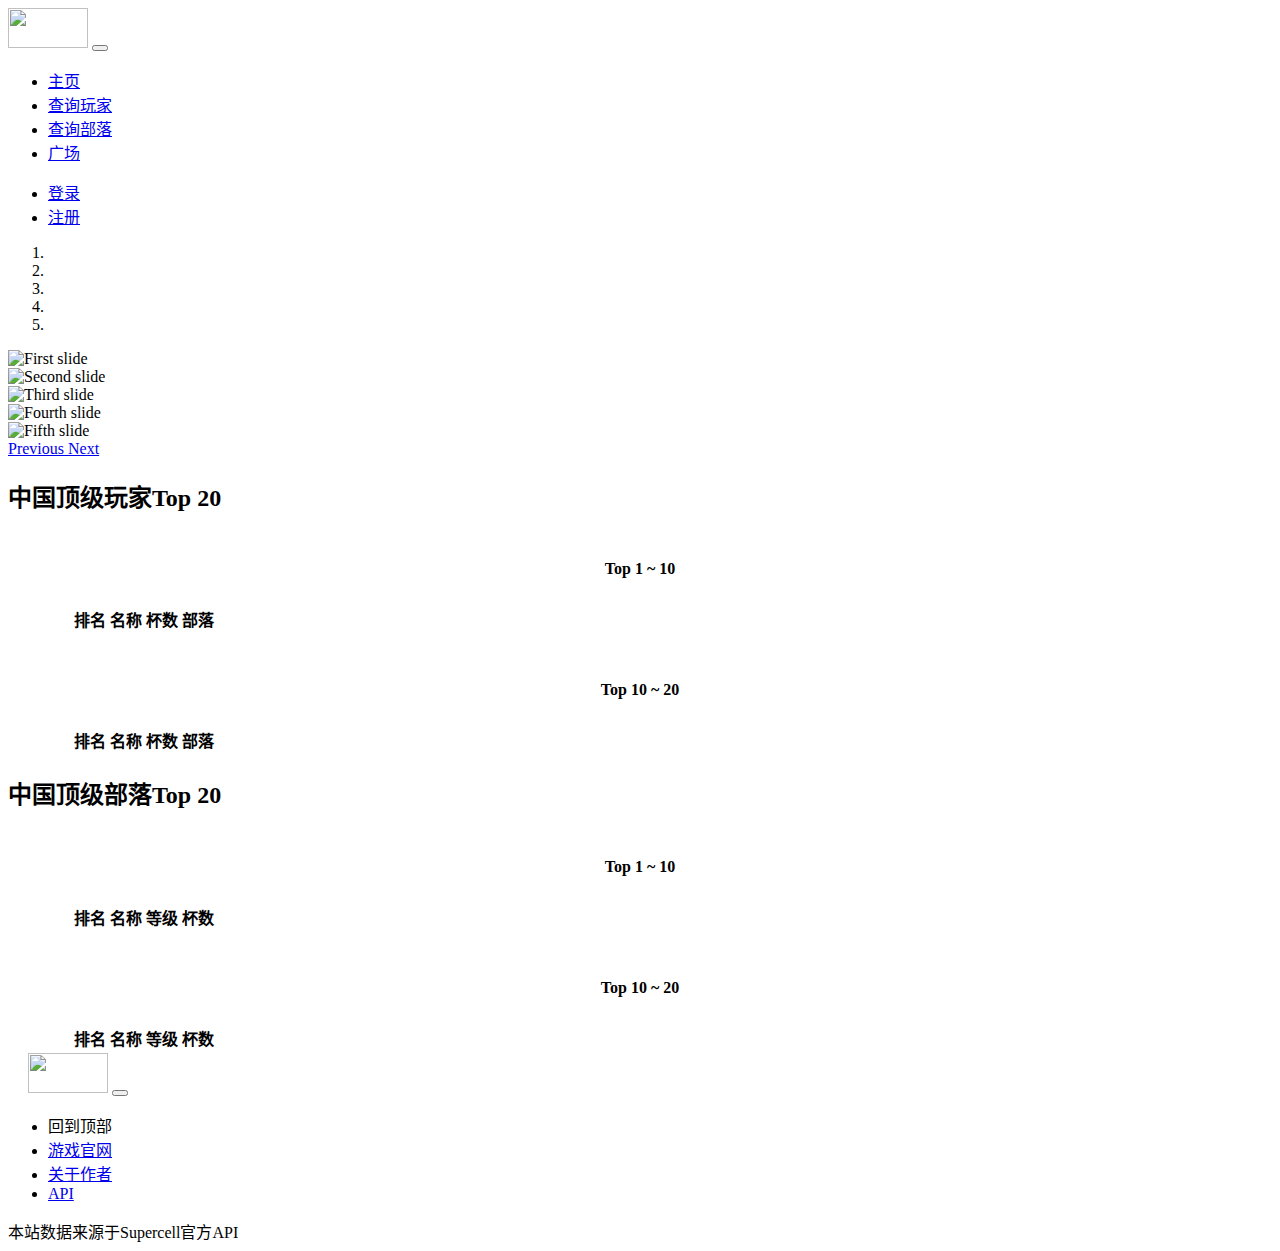
==== src/main/resources/static/index.html @ 9e87d582 "页面静态化。" ====
<!DOCTYPE html>
<html lang="zh-CN">

<head>
    <meta charset="UTF-8">
    <title>部落冲突</title>
    <link rel="stylesheet" href="/common/css/common.css">
    <link rel="stylesheet" href="/common/bootstrap/bootstrap.min.css">
    <script src="/common/js/jquery-3.3.1.min.js"></script>
    <script src="/common/bootstrap/bootstrap.min.js"></script>

    <script type="text/javascript">
        $(document).ready(function (){
            $(".back-to-top").click(function (){
                $('html, body').animate({
                    scrollTop: $("#top").offset().top
                }, 500);
            });
        });

        $(function () {
            create_players_table();
            create_clans_table();
        });

        function create_players_table() {
            $.ajax({
                url: "/createTable",
                data: "type=players",
                type: "GET",
                success: function (result) {
                    var res = JSON.parse(result);
                    $.each(res.items, function (index, item) {
                        var rankTd = $("<td></td>").append(item.rank).addClass("col-sm-2");
                        var nameTd = $("<td></td>").append(item.name).addClass("col-sm-5");
                        var trophiesTd = $("<td></td>").append(item.trophies).addClass("col-sm-2");
                        var clanTd = $("<td></td>").append(item.clan.name).addClass("col-sm-3");

                        if (item.rank <= 10) {
                            $("<tr></tr>").append(rankTd).append(nameTd).append(trophiesTd).append(clanTd).addClass("row mx-0").appendTo("#players_table1 tbody");
                        } else {
                            $("<tr></tr>").append(rankTd).append(nameTd).append(trophiesTd).append(clanTd).addClass("row mx-0").appendTo("#players_table2 tbody");
                        }
                    });
                }
            });
        }

        function create_clans_table() {
            $.ajax({
                url: "/createTable",
                data: "type=clans",
                type: "GET",
                success: function (result) {
                    var res = JSON.parse(result);
                    $.each(res.items, function (index, item) {
                        var rankTd = $("<td></td>").append(item.rank).addClass("col-sm-2");
                        var nameTd = $("<td></td>").append(item.name).addClass("col-sm-5");
                        var clanLevelTd = $("<td></td>").append(item.clanLevel).addClass("col-sm-2");
                        var clanPointsTd = $("<td></td>").append(item.clanPoints).addClass("col-sm-3");

                        if (item.rank <= 10) {
                            $("<tr></tr>").append(rankTd).append(nameTd).append(clanLevelTd).append(clanPointsTd).addClass("row mx-0").appendTo("#clans_table1 tbody");
                        } else {
                            $("<tr></tr>").append(rankTd).append(nameTd).append(clanLevelTd).append(clanPointsTd).addClass("row mx-0").appendTo("#clans_table2 tbody");
                        }
                    });
                }
            });
        }
    </script>
</head>

<body class="w-100">
    <div class="w-100">
        <!-- 导航栏 -->
        <div class="w-100" id="top">
                <div class="row">
                    <div class="col-md-12">
                        <nav class=" navbar navbar-expand-lg navbar-dark bg-dark">
                <a class="navbar-brand ml-3" href="/index"><img style="width: 80px;height: 40px;" src="/common/img/logo.png" /></a>
                <button class="navbar-toggler" type="button" data-toggle="collapse" data-target="#navbarText"
                    aria-controls="navbarText" aria-expanded="false" aria-label="Toggle navigation">
                    <span class="navbar-toggler-icon"></span>
                </button>
                <div class="collapse navbar-collapse" id="navbarText">
                    <ul class="navbar-nav mr-auto">
                        <li class="nav-item active">
                            <a class="nav-link" href="#">主页</a>
                        </li>
                        <li class="nav-item">
                            <a class="nav-link" href="/players.html">查询玩家</a>
                        </li>
                        <li class="nav-item">
                            <a class="nav-link" href="/clans.html">查询部落</a>
                        </li>
                        <li class="nav-item">
                            <a class="nav-link" href="/making.html">广场</a>
                        </li>
                    </ul>
                    <span class="navbar-text">
                        <ul class="navbar-nav mr-auto">
                            <li class="nav-item">
                                <a class="nav-link" href="/making.html">登录</a>
                            </li>
                            <li class="nav-item">
                                <a class="nav-link" href="/making.html">注册</a>
                            </li>

                        </ul>
                    </span>
                </div>
            </nav>
                </div>
                </div>
        </div>

        <!-- 主要内容 -->
        <div class="w-100">
                <div id="carouselExampleIndicators" class="carousel slide" data-ride="carousel" data-interval="4000">
                    <ol class="carousel-indicators">
                        <li data-target="#carouselExampleIndicators" data-slide-to="0" class="active"></li>
                        <li data-target="#carouselExampleIndicators" data-slide-to="1"></li>
                        <li data-target="#carouselExampleIndicators" data-slide-to="2"></li>
                        <li data-target="#carouselExampleIndicators" data-slide-to="3"></li>
                        <li data-target="#carouselExampleIndicators" data-slide-to="4"></li>
                    </ol>
                    <div class="carousel-inner">
                        <div class="carousel-item active">
                            <img class="d-block w-100" style="height: 550px" src="/common/img/1.png" alt="First slide">
                        </div>
                        <div class="carousel-item">
                            <img class="d-block w-100" style="height: 550px" src="/common/img/2.png" alt="Second slide">
                        </div>
                        <div class="carousel-item">
                            <img class="d-block w-100" style="height: 550px" src="/common/img/3.png" alt="Third slide">
                        </div>
                        <div class="carousel-item">
                            <img class="d-block w-100" style="height: 550px" src="/common/img/4.png" alt="Fourth slide">
                        </div>
                        <div class="carousel-item">
                            <img class="d-block w-100" style="height: 550px" src="/common/img/5.png" alt="Fifth slide">
                        </div>
                    </div>
                    <a class="carousel-control-prev" href="#carouselExampleIndicators" role="button" data-slide="prev">
                        <span class="carousel-control-prev-icon" aria-hidden="true"></span>
                        <span class="sr-only">Previous</span>
                    </a>
                    <a class="carousel-control-next" href="#carouselExampleIndicators" role="button" data-slide="next">
                        <span class="carousel-control-next-icon" aria-hidden="true"></span>
                        <span class="sr-only">Next</span>
                    </a>
                </div>

                <div class="row">
                    <div class="col-md-12">
                        <div class="title">
                            <h2>中国顶级玩家Top 20</h2>
                        </div>
                    </div>
                </div>

                <!-- 中国顶级玩家 -->
                <div class="row">
                    <div class="col-md-6">
                        <div style="width: 90%;margin:auto;">
                            <div style="width:100%;text-align: center;height: 70px;">
                                <h4 style="line-height: 70px;">Top 1 ~ 10</h4>
                            </div>
                            <table class="table row mx-0" id="players_table1">
                                <thead class="thead-dark w-100">
                                    <tr class="row mx-0">
                                        <th class="col-2" scope="col">排名</th>
                                        <th class="col-5" scope="col">名称</th>
                                        <th class="col-2" scope="col">杯数</th>
                                        <th class="col-3" scope="col">部落</th>
                                    </tr>
                                </thead>
                                <tbody class="w-100">
                                </tbody>
                            </table>
                        </div>
                    </div>
                    <div class="col-md-6">
                        <div style="width: 90%;margin:auto;">
                            <div style="width:100%;text-align: center;height: 70px;">
                                <h4 style="line-height: 70px;">Top 10 ~ 20</h4>
                            </div>
                            <table class="table row mx-0" id="players_table2">
                                <thead class="thead-dark w-100">
                                    <tr class="row mx-0">
                                        <th class="col-2" scope="col">排名</th>
                                        <th class="col-5" scope="col">名称</th>
                                        <th class="col-2" scope="col">杯数</th>
                                        <th class="col-3" scope="col">部落</th>
                                    </tr>
                                </thead>
                                <tbody class="w-100">
                                </tbody>
                            </table>
                        </div>
                    </div>
                </div>
        
                <div class="row">
                    <div class="col-md-12">
                        <div class="title">
                            <h2>中国顶级部落Top 20</h2>
                        </div>
                    </div>
                </div>

                <!-- 中国顶级部落 -->
                <div class="row mb-md-5">
                    <div class="col-md-6">
                        <div style="width: 90%;margin:auto;">
                            <div style="width:100%;text-align: center;height: 70px;">
                                <h4 style="line-height: 70px;">Top 1 ~ 10</h4>
                            </div>
                            <table class="table row mx-0" id="clans_table1">
                                <thead class="thead-dark w-100">
                                    <tr class="row mx-0">
                                        <th class="col-2" scope="col">排名</th>
                                        <th class="col-5" scope="col">名称</th>
                                        <th class="col-2" scope="col">等级</th>
                                        <th class="col-3" scope="col">杯数</th>
                                    </tr>
                                </thead>
                                <tbody class="w-100">
                                </tbody>
                            </table>
                        </div>
                    </div>
                    <div class="col-md-6">
                        <div style="width: 90%;margin:auto;">
                            <div style="width:100%;text-align: center;height: 70px;">
                                <h4 style="line-height: 70px;">Top 10 ~ 20</h4>
                            </div>
                            <table class="table row mx-0" id="clans_table2">
                                <thead class="thead-dark w-100">
                                    <tr class="row mx-0">
                                        <th class="col-2" scope="col">排名</th>
                                        <th class="col-5" scope="col">名称</th>
                                        <th class="col-2" scope="col">等级</th>
                                        <th class="col-3" scope="col">杯数</th>
                                    </tr>
                                </thead>
                                <tbody class="w-100">
                                </tbody>
                            </table>
                        </div>
                    </div>
                </div>
        </div>

        <!-- 底部栏 -->
        <div class="w-100">
                <div class="row">
                    <div class="col-md-12">
                        <nav class="navbar navbar-expand-lg navbar-light bg-light">
                            <a class="navbar-brand back-to-top"><img style="margin-left: 20px;width: 80px;height: 40px;" src="/common/img/logo.png" /></a>
                            <button class="navbar-toggler" type="button" data-toggle="collapse" data-target="#navbarText"
                                    aria-controls="navbarText" aria-expanded="false" aria-label="Toggle navigation">
                                <span class="navbar-toggler-icon"></span>
                            </button>
                            <div class="collapse navbar-collapse" id="navbarText">
                                <ul class="navbar-nav mr-auto">
                                    <li class="nav-item">
                                        <a class="nav-link back-to-top" style="cursor:default">回到顶部</a>
                                    </li>
                                    <li class="nav-item">
                                        <a class="nav-link" href="https://supercell.com/en/games/clashofclans/" target="_blank">游戏官网</a>
                                    </li>
                                    <li class="nav-item">
                                        <a class="nav-link" href="https://pomo16.github.io/about/" target="_blank">关于作者</a>
                                    </li>
                                    <li class="nav-item">
                                        <a class="nav-link" href="https://developer.clashofclans.com" target="_blank">API</a>
                                    </li>
                                </ul>
                                <span class="navbar-text">
                                    <text class="mr-md-3">本站数据来源于Supercell官方API</text>
                                </span>
                            </div>
                        </nav>
                    </div>
            </div>
        </div>
    </div>
</body>

</html>
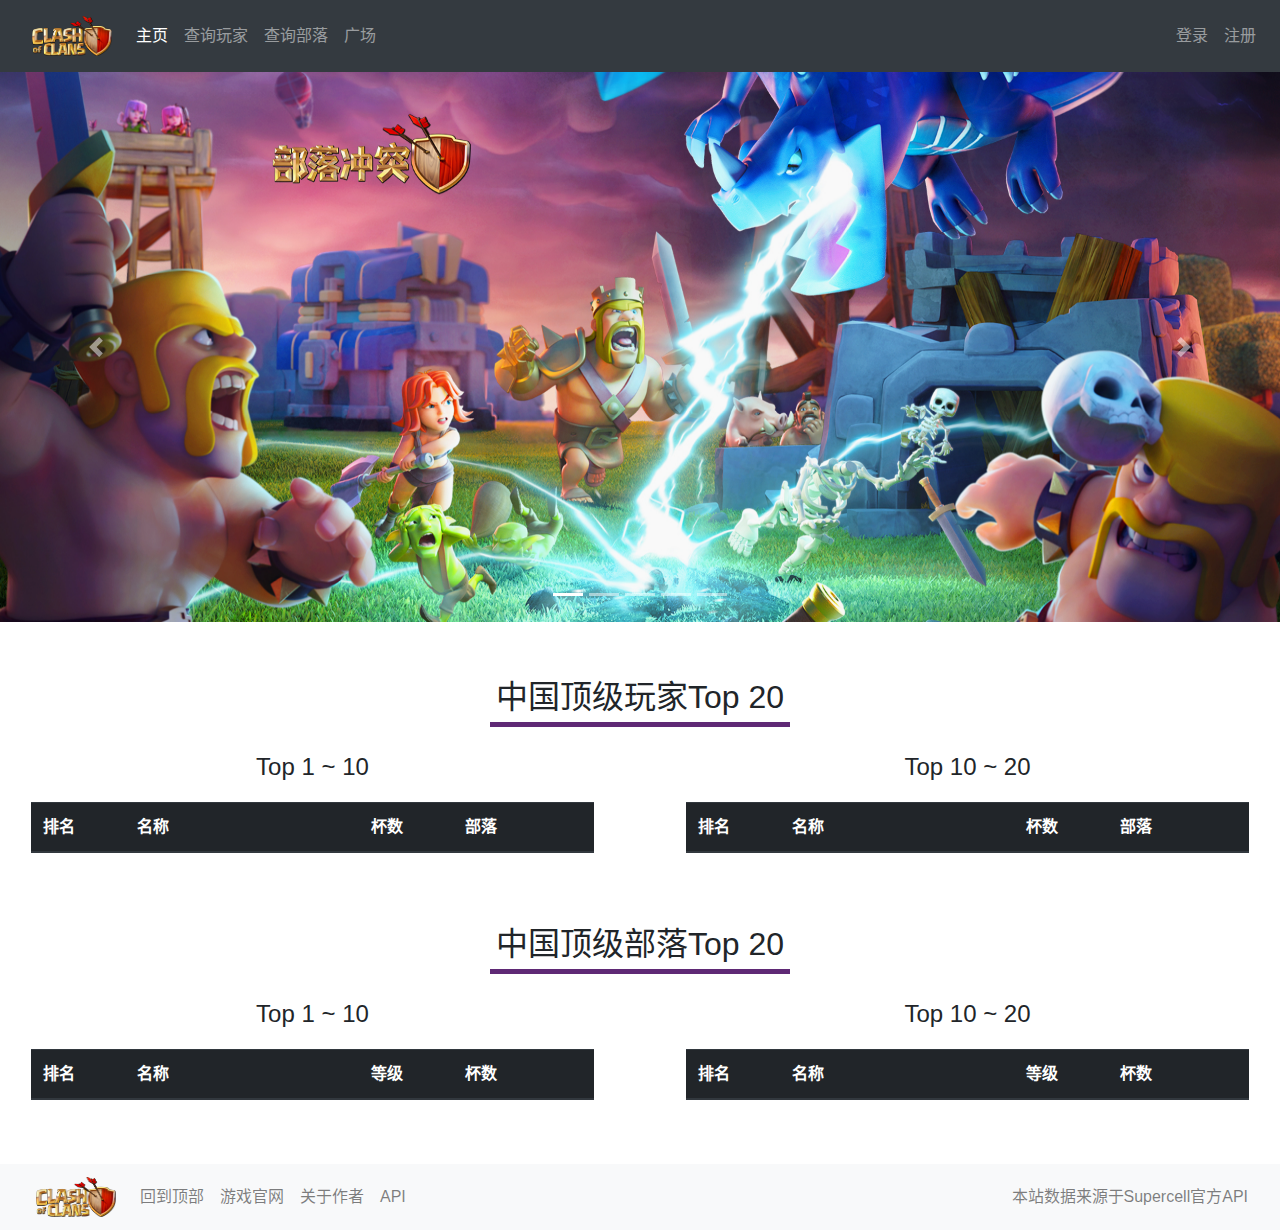
==== commit 35736477: "添加搜索框前端校验。" ====
--- a/src/main/resources/static/index.html
+++ b/src/main/resources/static/index.html
@@ -4,10 +4,10 @@
 <head>
     <meta charset="UTF-8">
     <title>部落冲突</title>
-    <link rel="stylesheet" href="/common/css/common.css">
-    <link rel="stylesheet" href="/common/bootstrap/bootstrap.min.css">
-    <script src="/common/js/jquery-3.3.1.min.js"></script>
-    <script src="/common/bootstrap/bootstrap.min.js"></script>
+    <link rel="stylesheet" href="./common/css/common.css">
+    <link rel="stylesheet" href="./common/bootstrap/bootstrap.min.css">
+    <script src="./common/js/jquery-3.3.1.min.js"></script>
+    <script src="./common/bootstrap/bootstrap.min.js"></script>
 
     <script type="text/javascript">
         $(document).ready(function (){
@@ -29,7 +29,7 @@
                 data: "type=players",
                 type: "GET",
                 success: function (result) {
-                    var res = JSON.parse(result);
+                    var res = $.parseJSON(result.data);
                     $.each(res.items, function (index, item) {
                         var rankTd = $("<td></td>").append(item.rank).addClass("col-sm-2");
                         var nameTd = $("<td></td>").append(item.name).addClass("col-sm-5");
@@ -52,7 +52,7 @@
                 data: "type=clans",
                 type: "GET",
                 success: function (result) {
-                    var res = JSON.parse(result);
+                    var res = $.parseJSON(result.data);
                     $.each(res.items, function (index, item) {
                         var rankTd = $("<td></td>").append(item.rank).addClass("col-sm-2");
                         var nameTd = $("<td></td>").append(item.name).addClass("col-sm-5");
@@ -78,7 +78,7 @@
                 <div class="row">
                     <div class="col-md-12">
                         <nav class=" navbar navbar-expand-lg navbar-dark bg-dark">
-                <a class="navbar-brand ml-3" href="/index"><img style="width: 80px;height: 40px;" src="/common/img/logo.png" /></a>
+                <a class="navbar-brand ml-3" href="./index.html"><img style="width: 80px;height: 40px;" src="./common/img/logo.png" /></a>
                 <button class="navbar-toggler" type="button" data-toggle="collapse" data-target="#navbarText"
                     aria-controls="navbarText" aria-expanded="false" aria-label="Toggle navigation">
                     <span class="navbar-toggler-icon"></span>
@@ -89,22 +89,22 @@
                             <a class="nav-link" href="#">主页</a>
                         </li>
                         <li class="nav-item">
-                            <a class="nav-link" href="/players.html">查询玩家</a>
+                            <a class="nav-link" href="./players.html">查询玩家</a>
                         </li>
                         <li class="nav-item">
-                            <a class="nav-link" href="/clans.html">查询部落</a>
+                            <a class="nav-link" href="./clans.html">查询部落</a>
                         </li>
                         <li class="nav-item">
-                            <a class="nav-link" href="/making.html">广场</a>
+                            <a class="nav-link" href="./making.html">广场</a>
                         </li>
                     </ul>
                     <span class="navbar-text">
                         <ul class="navbar-nav mr-auto">
                             <li class="nav-item">
-                                <a class="nav-link" href="/making.html">登录</a>
+                                <a class="nav-link" href="./making.html">登录</a>
                             </li>
                             <li class="nav-item">
-                                <a class="nav-link" href="/making.html">注册</a>
+                                <a class="nav-link" href="./making.html">注册</a>
                             </li>
 
                         </ul>
@@ -127,19 +127,19 @@
                     </ol>
                     <div class="carousel-inner">
                         <div class="carousel-item active">
-                            <img class="d-block w-100" style="height: 550px" src="/common/img/1.png" alt="First slide">
-                        </div>
-                        <div class="carousel-item">
-                            <img class="d-block w-100" style="height: 550px" src="/common/img/2.png" alt="Second slide">
-                        </div>
-                        <div class="carousel-item">
-                            <img class="d-block w-100" style="height: 550px" src="/common/img/3.png" alt="Third slide">
-                        </div>
-                        <div class="carousel-item">
-                            <img class="d-block w-100" style="height: 550px" src="/common/img/4.png" alt="Fourth slide">
-                        </div>
-                        <div class="carousel-item">
-                            <img class="d-block w-100" style="height: 550px" src="/common/img/5.png" alt="Fifth slide">
+                            <img class="d-block w-100" style="height: 550px" src="./common/img/1.png" alt="First slide">
+                        </div>
+                        <div class="carousel-item">
+                            <img class="d-block w-100" style="height: 550px" src="./common/img/2.png" alt="Second slide">
+                        </div>
+                        <div class="carousel-item">
+                            <img class="d-block w-100" style="height: 550px" src="./common/img/3.png" alt="Third slide">
+                        </div>
+                        <div class="carousel-item">
+                            <img class="d-block w-100" style="height: 550px" src="./common/img/4.png" alt="Fourth slide">
+                        </div>
+                        <div class="carousel-item">
+                            <img class="d-block w-100" style="height: 550px" src="./common/img/5.png" alt="Fifth slide">
                         </div>
                     </div>
                     <a class="carousel-control-prev" href="#carouselExampleIndicators" role="button" data-slide="prev">
@@ -258,7 +258,7 @@
                 <div class="row">
                     <div class="col-md-12">
                         <nav class="navbar navbar-expand-lg navbar-light bg-light">
-                            <a class="navbar-brand back-to-top"><img style="margin-left: 20px;width: 80px;height: 40px;" src="/common/img/logo.png" /></a>
+                            <a class="navbar-brand back-to-top"><img style="margin-left: 20px;width: 80px;height: 40px;" src="./common/img/logo.png" /></a>
                             <button class="navbar-toggler" type="button" data-toggle="collapse" data-target="#navbarText"
                                     aria-controls="navbarText" aria-expanded="false" aria-label="Toggle navigation">
                                 <span class="navbar-toggler-icon"></span>
--- a/src/main/resources/static/common/css/common.css
+++ b/src/main/resources/static/common/css/common.css
@@ -0,0 +1,7 @@
+@charset "utf-8";
+*{margin:0; padding:0}
+body{overflow-x: hidden}
+
+.title{width:100%;text-align: center;}
+.title h2{border-bottom: 5px solid #5F2975;width: 300px;margin:50px auto 5px auto;line-height: 50px;}
+
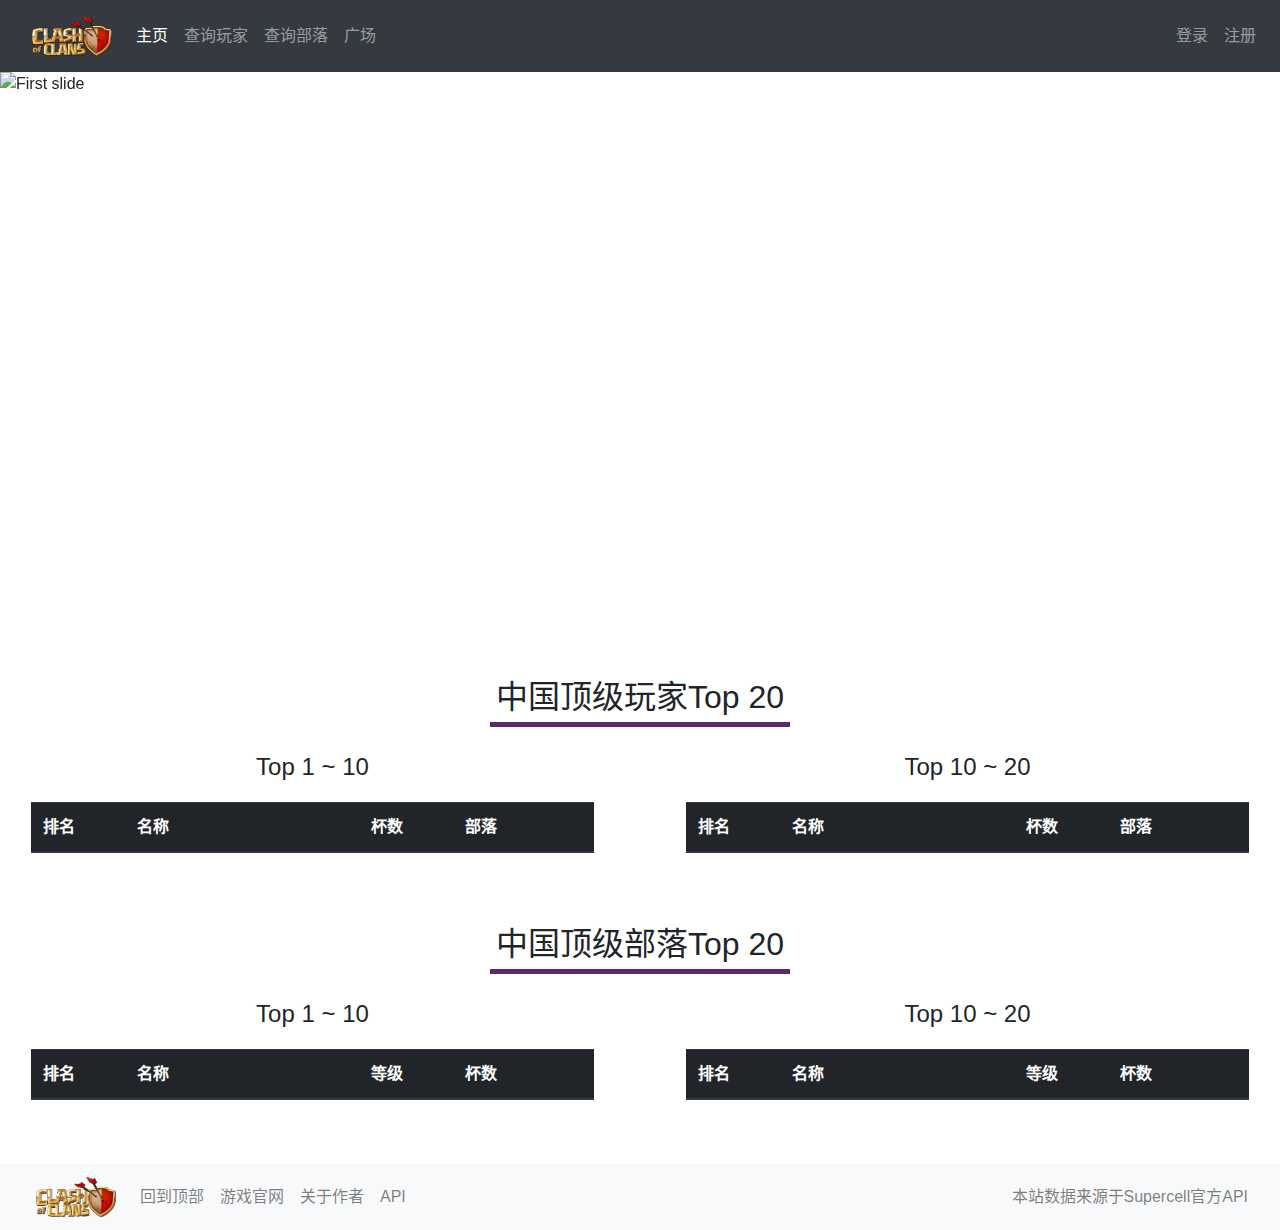
==== commit cfde87ae: "CDN加速图片渲染。" ====
--- a/src/main/resources/static/index.html
+++ b/src/main/resources/static/index.html
@@ -34,7 +34,12 @@
                         var rankTd = $("<td></td>").append(item.rank).addClass("col-sm-2");
                         var nameTd = $("<td></td>").append(item.name).addClass("col-sm-5");
                         var trophiesTd = $("<td></td>").append(item.trophies).addClass("col-sm-2");
-                        var clanTd = $("<td></td>").append(item.clan.name).addClass("col-sm-3");
+                        if('clan' in item) {
+                            var clanTd = $("<td></td>").append(item.clan.name).addClass("col-sm-3");
+                        } else {
+                            var clanTd = $("<td></td>").append("（暂无部落）").addClass("col-sm-3");
+                        }
+
 
                         if (item.rank <= 10) {
                             $("<tr></tr>").append(rankTd).append(nameTd).append(trophiesTd).append(clanTd).addClass("row mx-0").appendTo("#players_table1 tbody");
@@ -117,7 +122,7 @@
 
         <!-- 主要内容 -->
         <div class="w-100">
-                <div id="carouselExampleIndicators" class="carousel slide" data-ride="carousel" data-interval="4000">
+                <div id="carouselExampleIndicators" class="carousel slide" data-ride="carousel" data-interval="2000">
                     <ol class="carousel-indicators">
                         <li data-target="#carouselExampleIndicators" data-slide-to="0" class="active"></li>
                         <li data-target="#carouselExampleIndicators" data-slide-to="1"></li>
@@ -127,19 +132,19 @@
                     </ol>
                     <div class="carousel-inner">
                         <div class="carousel-item active">
-                            <img class="d-block w-100" style="height: 550px" src="./common/img/1.png" alt="First slide">
-                        </div>
-                        <div class="carousel-item">
-                            <img class="d-block w-100" style="height: 550px" src="./common/img/2.png" alt="Second slide">
-                        </div>
-                        <div class="carousel-item">
-                            <img class="d-block w-100" style="height: 550px" src="./common/img/3.png" alt="Third slide">
-                        </div>
-                        <div class="carousel-item">
-                            <img class="d-block w-100" style="height: 550px" src="./common/img/4.png" alt="Fourth slide">
-                        </div>
-                        <div class="carousel-item">
-                            <img class="d-block w-100" style="height: 550px" src="./common/img/5.png" alt="Fifth slide">
+                            <img class="d-block w-100" style="height: 550px" src="http://qnyw.pomo16.club/index_pic_1.png" alt="First slide">
+                        </div>
+                        <div class="carousel-item">
+                            <img class="d-block w-100" style="height: 550px" src="http://qnyw.pomo16.club/index_pic_2.png" alt="Second slide">
+                        </div>
+                        <div class="carousel-item">
+                            <img class="d-block w-100" style="height: 550px" src="http://qnyw.pomo16.club/index_pic_3.png" alt="Third slide">
+                        </div>
+                        <div class="carousel-item">
+                            <img class="d-block w-100" style="height: 550px" src="http://qnyw.pomo16.club/index_pic_4.png" alt="Fourth slide">
+                        </div>
+                        <div class="carousel-item">
+                            <img class="d-block w-100" style="height: 550px" src="http://qnyw.pomo16.club/index_pic_5.png" alt="Fifth slide">
                         </div>
                     </div>
                     <a class="carousel-control-prev" href="#carouselExampleIndicators" role="button" data-slide="prev">
